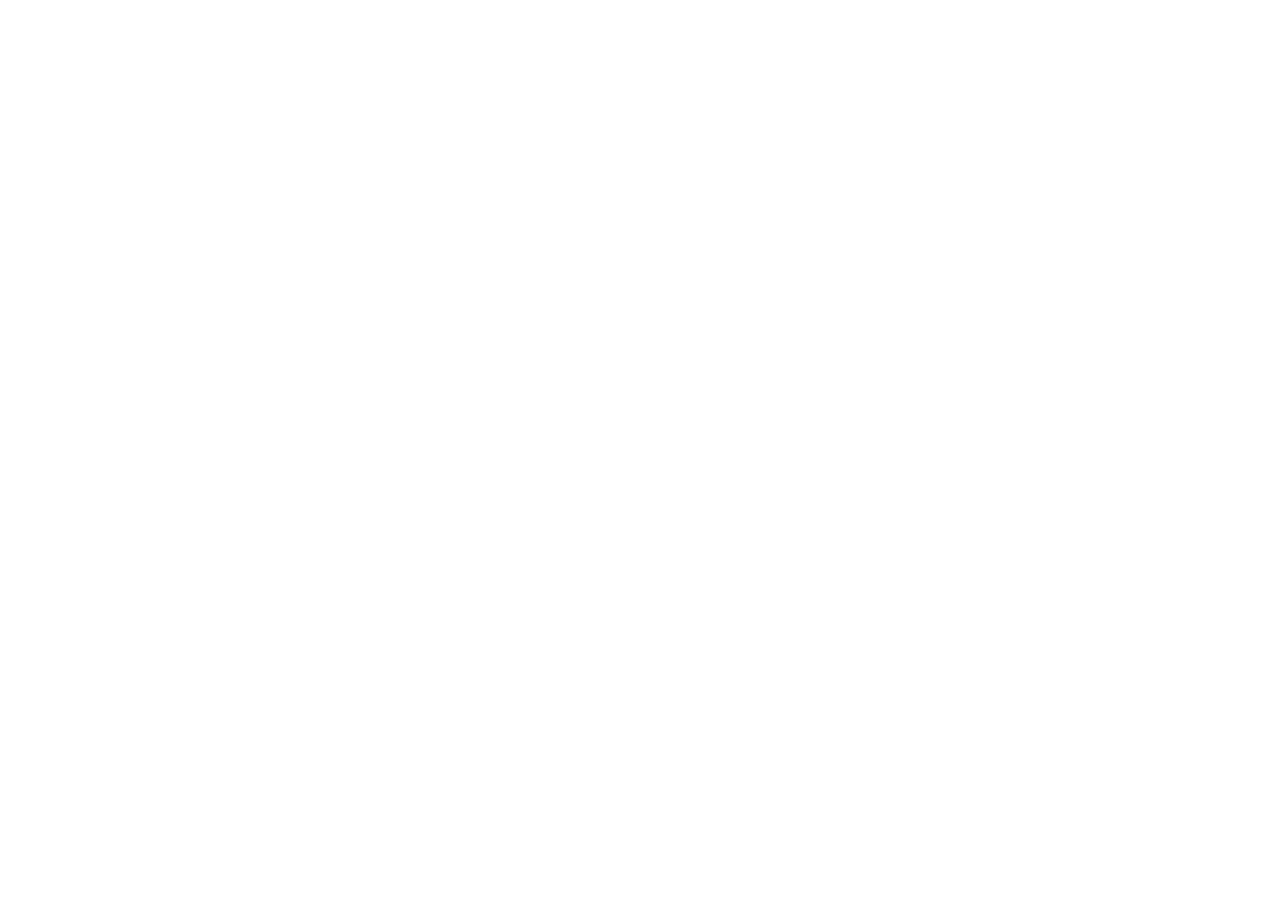
==== index.html @ c7894ca8 "Inicio" ====
<!DOCTYPE html>
<html lang="en">
<head>
    <meta charset="UTF-8">
    <meta name="viewport" content="width=device-width, initial-scale=1.0">
    <title>Refactorizacion-Blog</title>
</head>
<body>
    
</body>
</html>
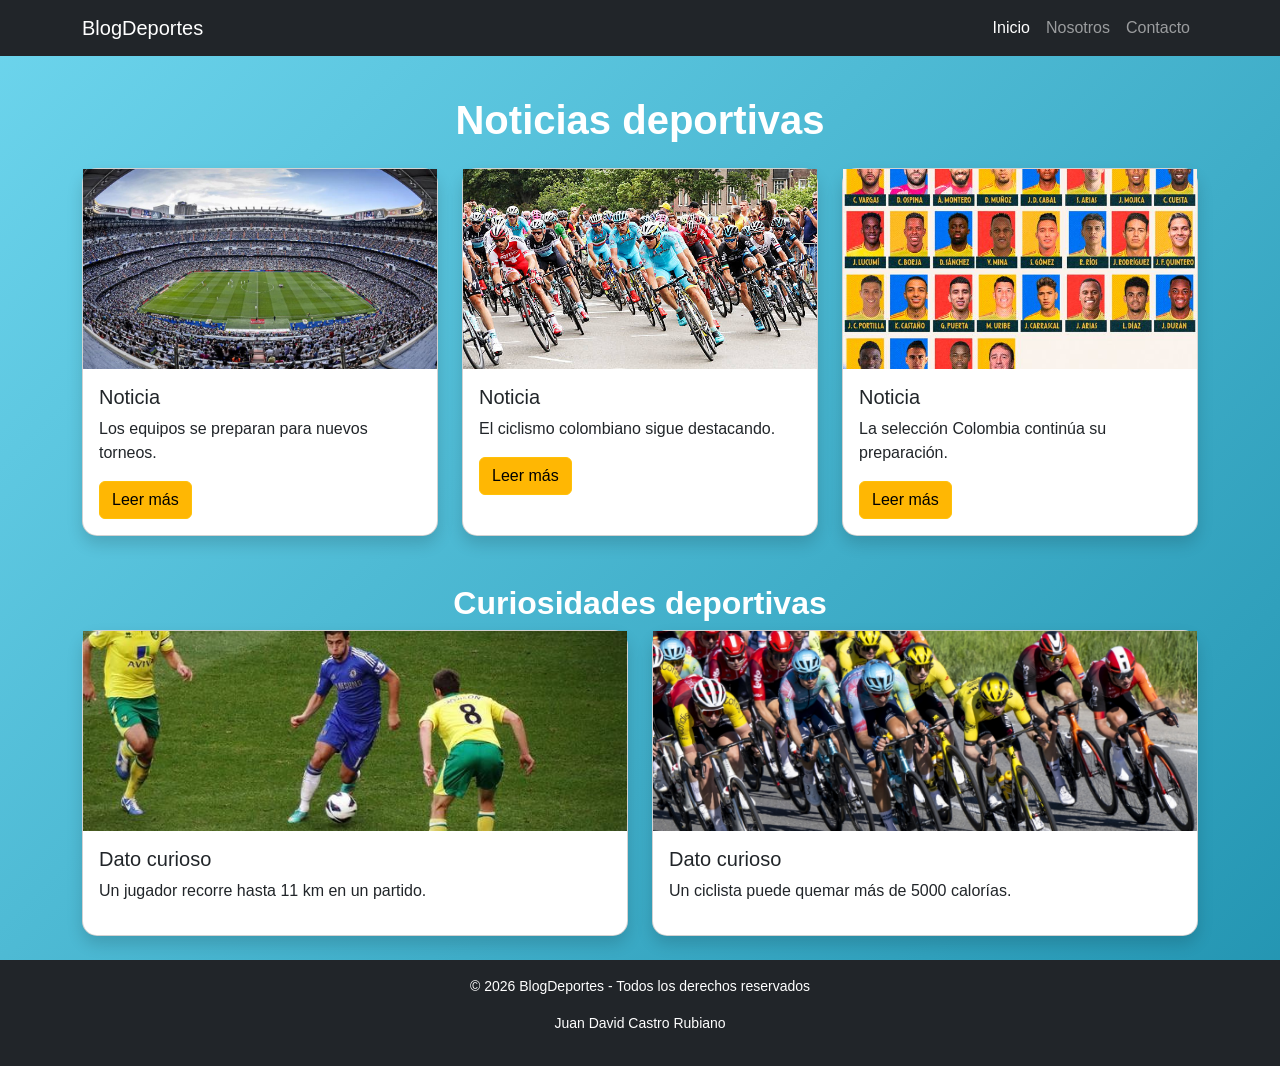
==== commit 9cf2bd06: "entrega de la refactorizacion" ====
--- a/index.html
+++ b/index.html
@@ -1,11 +1,123 @@
 <!DOCTYPE html>
-<html lang="en">
+<html lang="es">
+
 <head>
     <meta charset="UTF-8">
     <meta name="viewport" content="width=device-width, initial-scale=1.0">
-    <title>Refactorizacion-Blog</title>
+    <title>Refactorizacion-BlogDeportes</title>
+    <link href="https://cdn.jsdelivr.net/npm/bootstrap@5.3.2/dist/css/bootstrap.min.css" rel="stylesheet">
+    <link rel="stylesheet" href="estilos.css">
 </head>
+
 <body>
-    
+    <nav class="navbar navbar-expand-lg navbar-dark bg-dark fixed-top">
+        <div class="container">
+            <a class="navbar-brand" href="#">BlogDeportes</a>
+
+            <button class="navbar-toggler" data-bs-toggle="collapse" data-bs-target="#menu">
+                <span class="navbar-toggler-icon"></span>
+            </button>
+
+            <div class="collapse navbar-collapse" id="menu">
+                <ul class="navbar-nav ms-auto">
+                    <li class="nav-item"><a class="nav-link active" href="index.html">Inicio</a></li>
+                    <li class="nav-item"><a class="nav-link" href="aboutUs.html">Nosotros</a></li>
+                    <li class="nav-item"><a class="nav-link" href="contactUs.html">Contacto</a></li>
+                </ul>
+            </div>
+        </div>
+    </nav>
+
+    <main class="container mt-5 pt-5">
+
+        <h1 class="text-center mb-4 titulo">Noticias deportivas</h1>
+
+        <div class="row g-4">
+
+            <div class="col-12 col-sm-6 col-lg-4">
+                <div class="card h-100 shadow">
+                    <img src="img/noticia1.jpg">
+                    <div class="card-body">
+                        <h5 class="card-title">Noticia</h5>
+                        <p>Los equipos se preparan para nuevos torneos.</p>
+                        <button class="btn btn-warning">Leer más</button>
+                    </div>
+                </div>
+            </div>
+
+            <div class="col-12 col-sm-6 col-lg-4">
+                <div class="card h-100 shadow">
+                    <img src="img/noticia2.jpg">
+                    <div class="card-body">
+                        <h5 class="card-title">Noticia</h5>
+                        <p>El ciclismo colombiano sigue destacando.</p>
+                        <button class="btn btn-warning">Leer más</button>
+                    </div>
+                </div>
+            </div>
+
+            <div class="col-12 col-sm-6 col-lg-4">
+                <div class="card h-100 shadow">
+                    <img src="img/noticia3.jpg">
+                    <div class="card-body">
+                        <h5 class="card-title">Noticia</h5>
+                        <p>La selección Colombia continúa su preparación.</p>
+                        <button class="btn btn-warning">Leer más</button>
+                    </div>
+                </div>
+            </div>
+
+        </div>
+
+        <h2 class="mt-5 text-center titulo">Curiosidades deportivas</h2>
+
+        <div class="row g-4">
+
+            <div class="col-12 col-md-6">
+                <div class="card shadow">
+                    <img src="img/curiosidad1.jpg">
+                    <div class="card-body">
+                        <h5>Dato curioso</h5>
+                        <p>Un jugador recorre hasta 11 km en un partido.</p>
+                    </div>
+                </div>
+            </div>
+
+            <div class="col-12 col-md-6">
+                <div class="card shadow">
+                    <img src="img/curiosidad2.jpeg">
+                    <div class="card-body">
+                        <h5>Dato curioso</h5>
+                        <p>Un ciclista puede quemar más de 5000 calorías.</p>
+                    </div>
+                </div>
+            </div>
+
+        </div>
+
+    </main>
+
+    <footer class="bg-dark text-white text-center p-3 mt-4">
+        <p>© 2026 BlogDeportes - Todos los derechos reservados</p>
+        <p>Juan David Castro Rubiano</p>
+    </footer>
+
+    <!-- MODAL -->
+    <div class="modal fade" id="modalNoticia">
+        <div class="modal-dialog">
+            <div class="modal-content">
+                <div class="modal-header">
+                    <h5 class="modal-title">Noticia</h5>
+                    <button class="btn-close" data-bs-dismiss="modal"></button>
+                </div>
+                <div class="modal-body" id="contenidoModal"></div>
+            </div>
+        </div>
+    </div>
+
+    <script src="https://cdn.jsdelivr.net/npm/bootstrap@5.3.2/dist/js/bootstrap.bundle.min.js"></script>
+    <script src="app.js"></script>
+
 </body>
+
 </html>
--- a/estilos.css
+++ b/estilos.css
@@ -0,0 +1,79 @@
+body{
+    font-family: Arial;
+    background: linear-gradient(135deg, #6dd5ed, #2193b0);
+}
+
+.titulo{
+    color: white;
+    font-weight: bold;
+}
+
+.card{
+    border-radius: 15px;
+    transition: 0.3s;
+}
+
+.card:hover{
+    transform: scale(1.05);
+}
+
+.card img{
+    height: 200px;
+    object-fit: cover;
+}
+
+.btn-warning{
+    background-color: #ffb703;
+}
+
+.btn-warning:hover{
+    background-color: #fb8500;
+}
+
+footer{
+    font-size: 14px;
+}
+/* ABOUT */
+.texto-about{
+    color: white;
+    font-size: 16px;
+}
+
+/* FORMULARIO BONITO */
+.form-container{
+    background: white;
+    padding: 30px;
+    border-radius: 15px;
+    max-width: 500px;
+    margin: auto;
+    box-shadow: 0 0 15px rgba(0,0,0,0.2);
+}
+
+.form-container input,
+.form-container textarea{
+    width: 100%;
+    margin-bottom: 15px;
+    padding: 12px;
+    border-radius: 10px;
+    border: 1px solid #ccc;
+}
+
+.form-container button{
+    width: 100%;
+    padding: 12px;
+    background: #2193b0;
+    color: white;
+    border: none;
+    border-radius: 10px;
+    transition: 0.3s;
+}
+
+.form-container button:hover{
+    background: #176d85;
+}
+
+#respuesta{
+    margin-top: 15px;
+    text-align: center;
+    font-weight: bold;
+}
